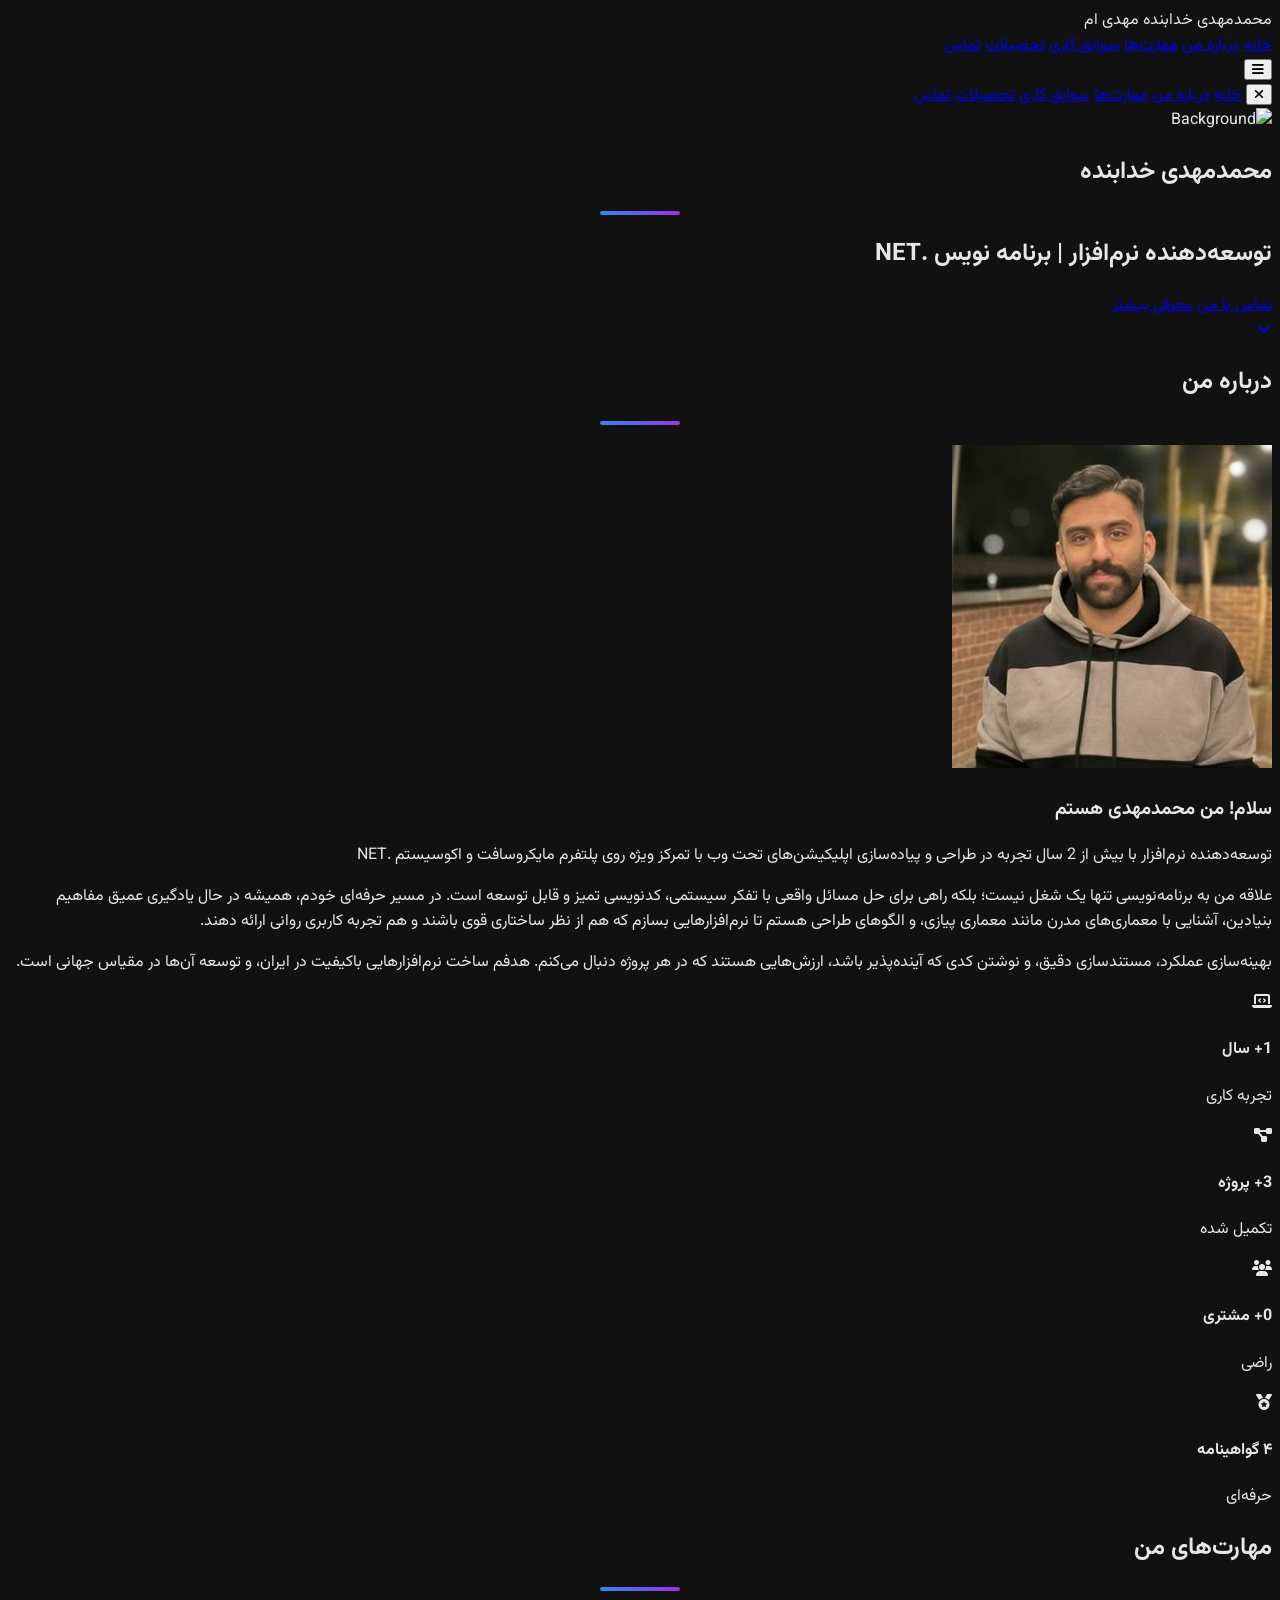
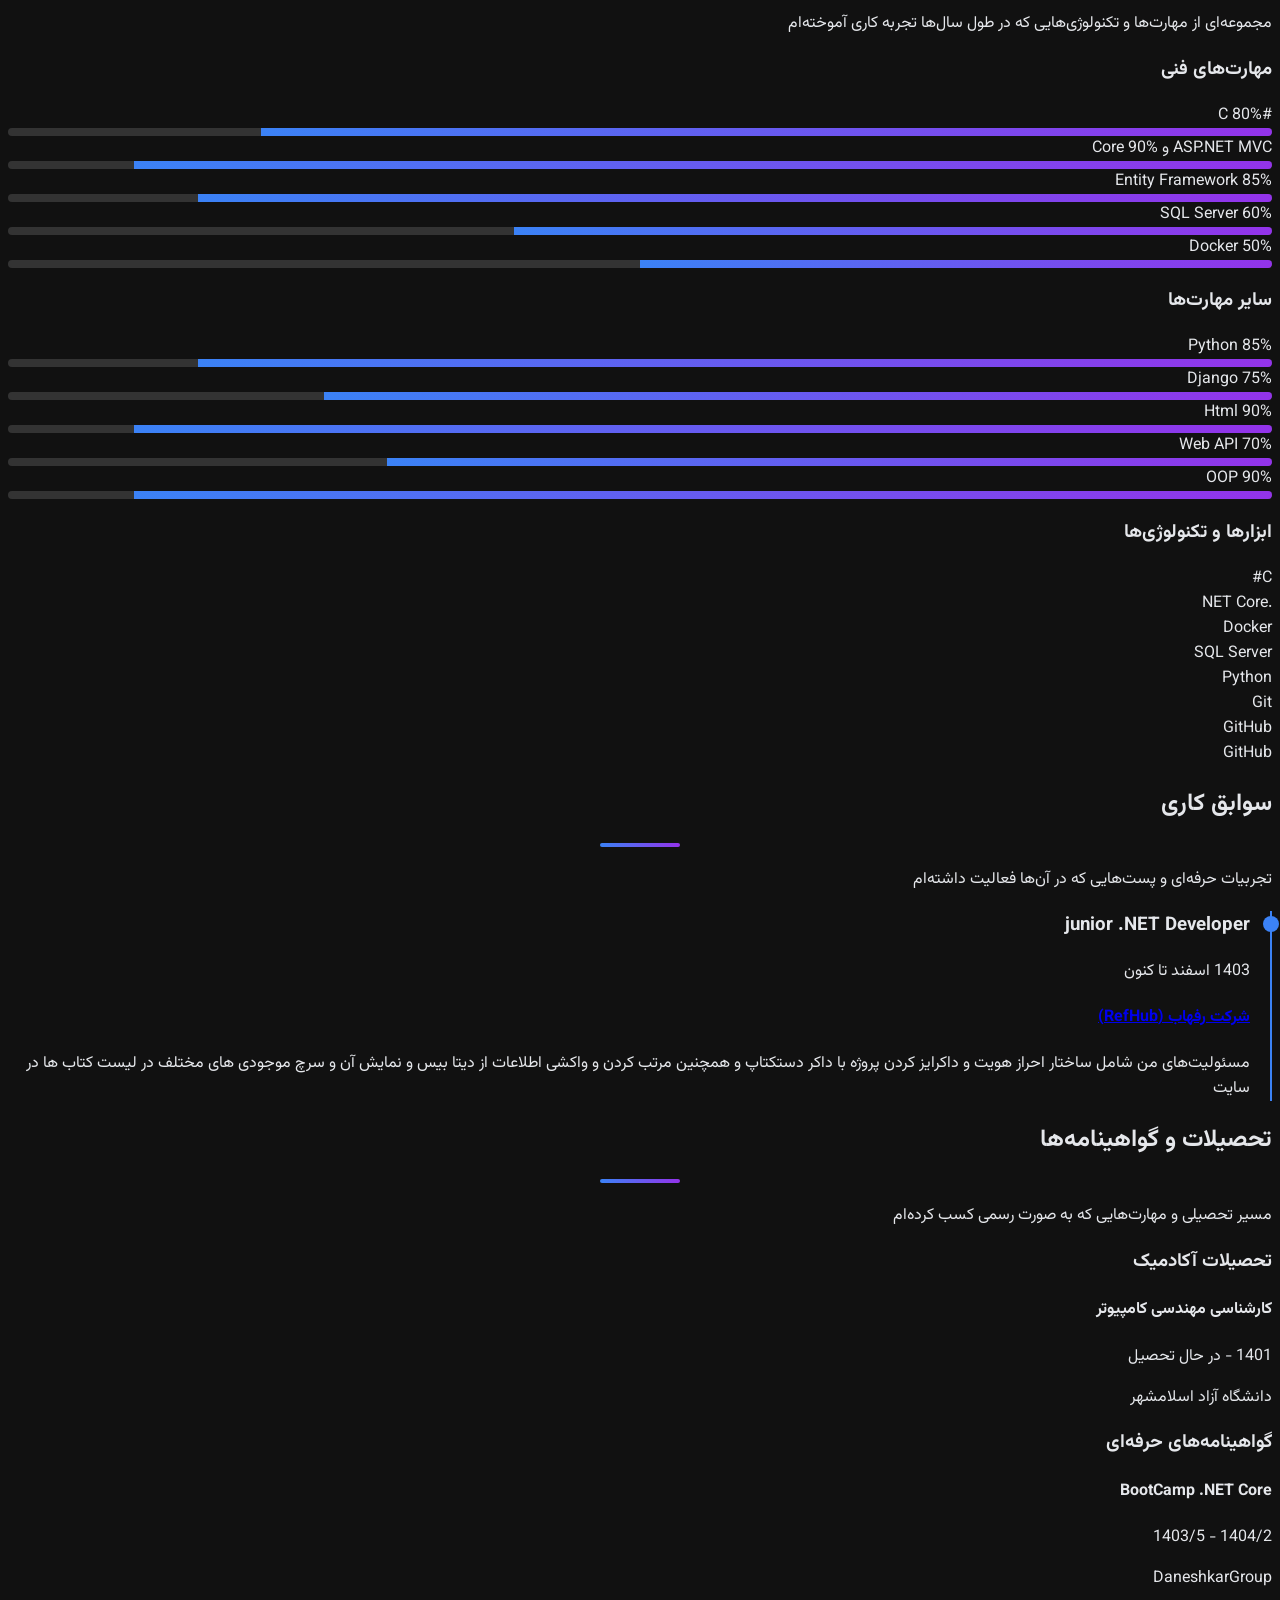
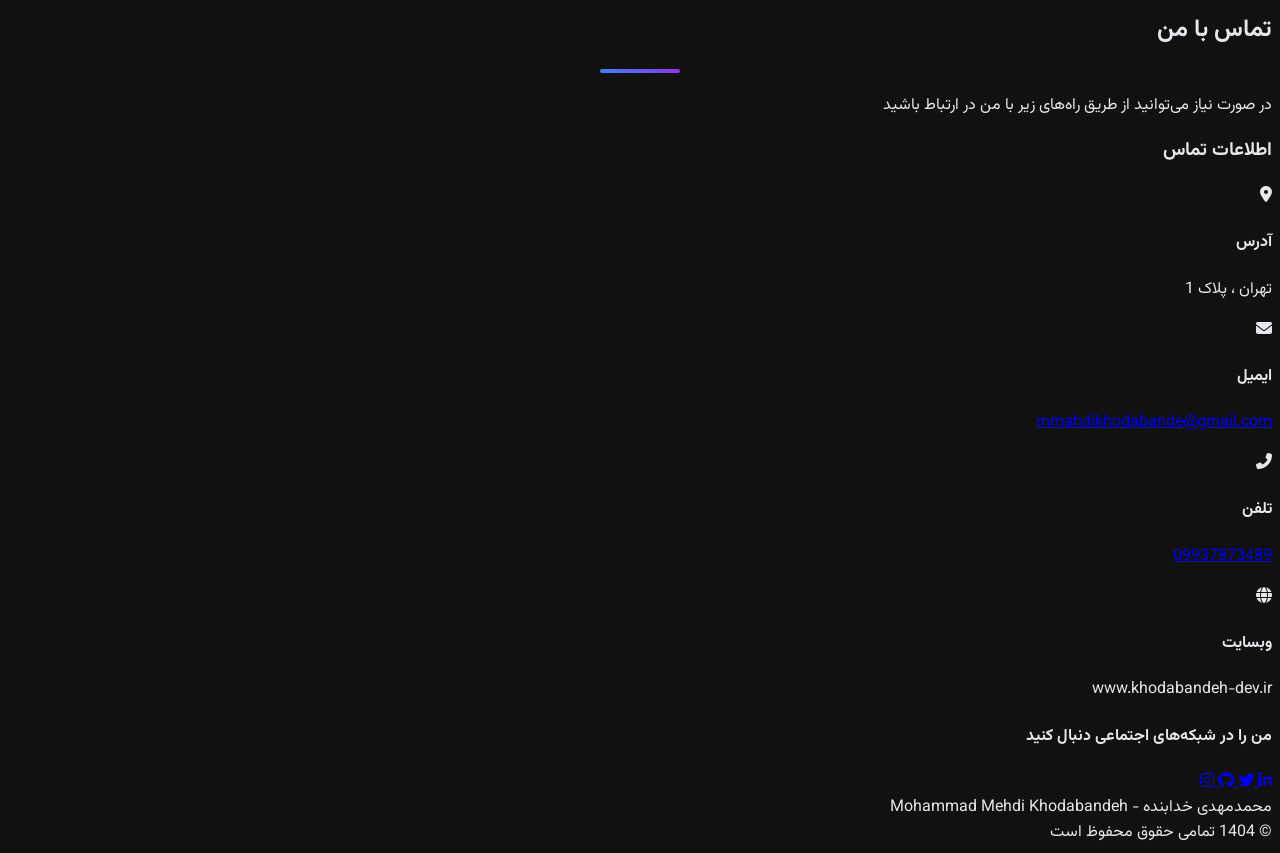
==== Index.html @ b0efc35e "Replace Resume_Front.html with Index.html content The Resume_Front.html file has been completely rep" ====
<!DOCTYPE html>
<html lang="fa" dir="rtl">
    <head>
        <meta charset="UTF-8">
        <meta name="viewport" content="width=device-width, initial-scale=1.0">
        <title>رزومه محمدمهدی خدابنده - توسعه‌دهنده نرم‌افزار</title>
        <script src="https://cdn.tailwindcss.com"></script>
        <link
            href="https://fonts.googleapis.com/css2?family=Vazirmatn:wght@100;400;700&display=swap"
            rel="stylesheet">
        <link rel="stylesheet"
            href="https://cdnjs.cloudflare.com/ajax/libs/font-awesome/6.4.0/css/all.min.css">
        <link rel="stylesheet"
            href="https://cdn.jsdelivr.net/gh/devicons/devicon@v2.15.1/devicon.min.css">

    <style>
        body {
            font-family: 'Vazirmatn', sans-serif;
            background-color: #111;
            color: #e5e7eb;
        }
        
        .hero-overlay {
            background: linear-gradient(135deg, rgba(0,0,0,0.9) 0%, rgba(0,0,0,0.3) 100%);
        }
        
        .nav-link {
            position: relative;
        }
        
        .nav-link::after {
            content: '';
            position: absolute;
            bottom: -5px;
            right: 0;
            width: 0;
            height: 2px;
            background-color: #3b82f6;
            transition: width 0.3s ease;
        }
        
        .nav-link:hover::after {
            width: 100%;
            left: 0;
        }
        
        .fade-in {
            animation: fadeIn 1s ease-in-out;
        }
        
        @keyframes fadeIn {
            from { opacity: 0; transform: translateY(20px); }
            to { opacity: 1; transform: translateY(0); }
        }
        
        .section-divider {
            width: 80px;
            height: 4px;
            background: linear-gradient(to right, #3b82f6, #9333ea);
            margin: 20px auto;
            border-radius: 2px;
        }
        
        .skill-bar {
            height: 8px;
            background-color: #333;
            border-radius: 4px;
            overflow: hidden;
        }
        
        .skill-progress {
            height: 100%;
            background: linear-gradient(to right, #3b82f6, #9333ea);
            transition: width 1s ease-in-out;
        }
        
        .timeline-item {
            border-right: 2px solid #3b82f6;
            padding-right: 20px;
            position: relative;
        }
        
        .timeline-item::before {
            content: '';
            position: absolute;
            width: 16px;
            height: 16px;
            border-radius: 50%;
            background-color: #3b82f6;
            right: -9px;
            top: 5px;
        }
    </style>
    </head>
    <body class="overflow-x-hidden">
        <!-- Navigation -->
        <nav class="fixed w-full z-50 bg-black bg-opacity-80 backdrop-blur-sm">
            <div class="container mx-auto px-6 py-4">
                <div class="flex justify-between items-center">
                    <div class="text-2xl font-bold text-blue-400">
                        <span class="hidden md:inline">محمدمهدی خدابنده</span>
                        <span class="md:hidden">مهدی ام </span>
                    </div>
                    <div class="hidden md:flex space-x-8 space-x-reverse">
                        <a href="#home"
                            class="nav-link text-gray-300 hover:text-white transition">خانه</a>
                        <a href="#about"
                            class="nav-link text-gray-300 hover:text-white transition">درباره
                            من</a>
                        <a href="#skills"
                            class="nav-link text-gray-300 hover:text-white transition">مهارت‌ها</a>
                        <a href="#experience"
                            class="nav-link text-gray-300 hover:text-white transition">سوابق
                            کاری</a>
                        <a href="#education"
                            class="nav-link text-gray-300 hover:text-white transition">تحصیلات</a>
                        <a href="#contact"
                            class="nav-link text-gray-300 hover:text-white transition">تماس</a>
                    </div>
                    <button class="md:hidden text-gray-300 focus:outline-none">
                        <i class="fas fa-bars text-xl"></i>
                    </button>
                </div>
            </div>
        </nav>

        <!-- Mobile Menu (hidden by default) -->
        <div
            class="fixed inset-0 z-40 bg-black bg-opacity-90 backdrop-blur-md hidden flex-col items-center justify-center space-y-8 space-y-reverse"
            id="mobileMenu">
            <button
                class="absolute top-6 left-6 text-gray-300 focus:outline-none"
                id="closeMenu">
                <i class="fas fa-times text-2xl"></i>
            </button>
            <a href="#home"
                class="text-xl text-gray-300 hover:text-white transition">خانه</a>
            <a href="#about"
                class="text-xl text-gray-300 hover:text-white transition">درباره
                من</a>
            <a href="#skills"
                class="text-xl text-gray-300 hover:text-white transition">مهارت‌ها</a>
            <a href="#experience"
                class="text-xl text-gray-300 hover:text-white transition">سوابق
                کاری</a>
            <a href="#education"
                class="text-xl text-gray-300 hover:text-white transition">تحصیلات</a>
            <a href="#contact"
                class="text-xl text-gray-300 hover:text-white transition">تماس</a>
        </div>

        <!-- Hero Section -->
        <section id="home"
            class="relative h-screen flex items-center justify-center">
            <div class="absolute inset-0">
                <img
                    src="https://images.unsplash.com/photo-1517694712202-14dd9538aa97?ixlib=rb-4.0.3&ixid=M3wxMjA3fDB8MHxwaG90by1wYWdlfHx8fGVufDB8fHx8fA%3D%3D&auto=format&fit=crop&w=2070&q=80"
                    alt="Background" class="w-full h-full object-cover">
                <div class="absolute inset-0 hero-overlay"></div>
            </div>

            <div class="relative z-10 text-center px-4 md:px-0 fade-in">
                <h1 class="text-4xl md:text-6xl font-bold mb-4">محمدمهدی
                    خدابنده</h1>
                <div class="section-divider mx-auto"></div>
                <h2 class="text-xl md:text-2xl text-gray-300 mb-8">توسعه‌دهنده
                    نرم‌افزار | برنامه نویس .NET</h2>
                <div class="flex justify-center space-x-4 space-x-reverse">
                    <a href="#contact"
                        class="px-6 py-3 bg-blue-600 hover:bg-blue-700 rounded-lg font-medium transition">تماس
                        با من</a>
                    <a href="#about"
                        class="px-6 py-3 border border-gray-600 hover:bg-gray-800 rounded-lg font-medium transition">معرفی
                        بیشتر</a>
                </div>
            </div>

            <a href="#about"
                class="absolute bottom-10 left-1/2 transform -translate-x-1/2 animate-bounce">
                <i class="fas fa-chevron-down text-gray-300 text-2xl"></i>
            </a>
        </section>

        <!-- About Section -->
        <section id="about" class="py-20 bg-gray-900">
            <div class="container mx-auto px-6">
                <div class="text-center mb-12">
                    <h2 class="text-3xl font-bold mb-4">درباره من</h2>
                    <div class="section-divider"></div>
                </div>

                <div class="flex flex-col md:flex-row items-center gap-12">
                    <div class="md:w-1/3">
                        <div
                            class="rounded-lg overflow-hidden border-4 border-gray-700 shadow-xl">
                            <img src="src/MehdiKh.jpg"
                                alt="MohammadMehdi Khodabandeh"
                                class="w-full h-auto">
                        </div>
                    </div>
                    <div class="md:w-2/3">
                        <h3 class="text-2xl font-semibold mb-6">سلام! من
                            محمدمهدی هستم</h3>
                        <p class="text-gray-300 mb-6 leading-relaxed">
                            توسعه‌دهنده نرم‌افزار با بیش از 2 سال تجربه در طراحی
                            و پیاده‌سازی اپلیکیشن‌های تحت وب با تمرکز ویژه روی
                            پلتفرم مایکروسافت و اکوسیستم .NET
                            <p class="text-gray-300 mb-8 leading-relaxed">
                                علاقه‌ من به برنامه‌نویسی تنها یک شغل نیست؛ بلکه
                                راهی برای حل مسائل واقعی با تفکر سیستمی، کدنویسی
                                تمیز و قابل توسعه است. در مسیر حرفه‌ای خودم،
                                همیشه در حال یادگیری عمیق مفاهیم بنیادین، آشنایی
                                با معماری‌های مدرن مانند معماری پیازی، و الگوهای
                                طراحی هستم تا نرم‌افزارهایی بسازم که هم از نظر
                                ساختاری قوی باشند و هم تجربه کاربری روانی ارائه
                                دهند.

                            </p>
                        </p>
                        <p class="text-gray-300 mb-8 leading-relaxed">
                            بهینه‌سازی عملکرد، مستندسازی دقیق، و نوشتن کدی که
                            آینده‌پذیر باشد، ارزش‌هایی هستند که در هر پروژه
                            دنبال می‌کنم. هدفم ساخت نرم‌افزارهایی باکیفیت در
                            ایران، و توسعه آن‌ها در مقیاس جهانی است.
                        </p>
                        <div class="grid grid-cols-2 md:grid-cols-4 gap-4">
                            <div class="bg-gray-800 p-4 rounded-lg text-center">
                                <div class="text-blue-400 text-2xl mb-2">
                                    <i class="fas fa-laptop-code"></i>
                                </div>
                                <h4 class="font-medium">1+ سال</h4>
                                <p class="text-gray-400 text-sm">تجربه کاری</p>
                            </div>
                            <div class="bg-gray-800 p-4 rounded-lg text-center">
                                <div class="text-blue-400 text-2xl mb-2">
                                    <i class="fas fa-project-diagram"></i>
                                </div>
                                <h4 class="font-medium">3+ پروژه</h4>
                                <p class="text-gray-400 text-sm">تکمیل شده</p>
                            </div>
                            <div class="bg-gray-800 p-4 rounded-lg text-center">
                                <div class="text-blue-400 text-2xl mb-2">
                                    <i class="fas fa-users"></i>
                                </div>
                                <h4 class="font-medium">0+ مشتری</h4>
                                <p class="text-gray-400 text-sm">راضی</p>
                            </div>
                            <div class="bg-gray-800 p-4 rounded-lg text-center">
                                <div class="text-blue-400 text-2xl mb-2">
                                    <i class="fas fa-medal"></i>
                                </div>
                                <h4 class="font-medium">۴ گواهینامه</h4>
                                <p class="text-gray-400 text-sm">حرفه‌ای</p>
                            </div>
                        </div>
                    </div>
                </div>
            </div>
        </section>

        <!-- Skills Section -->
        <section id="skills" class="py-20 bg-gray-800">
            <div class="container mx-auto px-6">
                <div class="text-center mb-12">
                    <h2 class="text-3xl font-bold mb-4">مهارت‌های من</h2>
                    <div class="section-divider"></div>
                    <p class="text-gray-400 mt-6 max-w-2xl mx-auto">مجموعه‌ای از
                        مهارت‌ها و تکنولوژی‌هایی که در طول سال‌ها تجربه کاری
                        آموخته‌ام</p>
                </div>

                <div class="grid md:grid-cols-2 gap-12">
                    <div>
                        <h3
                            class="text-xl font-semibold mb-6 border-b border-gray-700 pb-2">مهارت‌های
                            فنی</h3>

                        <div class="space-y-6">
                            <div>
                                <div class="flex justify-between mb-2">
                                    <span>#C</span>
                                    <span>80%</span>
                                </div>
                                <div class="skill-bar">
                                    <div class="skill-progress"
                                        style="width:80%"></div>
                                </div>
                            </div>

                            <div>
                                <div class="flex justify-between mb-2">
                                    <span>ASP.NET MVC و Core</span>
                                    <span>90%</span>
                                </div>
                                <div class="skill-bar">
                                    <div class="skill-progress"
                                        style="width:90%"></div>
                                </div>
                            </div>

                            <div>
                                <div class="flex justify-between mb-2">
                                    <span>Entity Framework</span>
                                    <span>85%</span>
                                </div>
                                <div class="skill-bar">
                                    <div class="skill-progress"
                                        style="width:85%"></div>
                                </div>
                            </div>

                            <div>
                                <div class="flex justify-between mb-2">
                                    <span>SQL Server</span>
                                    <span>60%</span>
                                </div>
                                <div class="skill-bar">
                                    <div class="skill-progress"
                                        style="width:60%"></div>
                                </div>
                            </div>

                            <div>
                                <div class="flex justify-between mb-2">
                                    <span>Docker</span>
                                    <span>50%</span>
                                </div>
                                <div class="skill-bar">
                                    <div class="skill-progress"
                                        style="width:50%"></div>
                                </div>
                            </div>
                        </div>
                    </div>

                    <div>
                        <h3
                            class="text-xl font-semibold mb-6 border-b border-gray-700 pb-2">سایر
                            مهارت‌ها</h3>

                        <div class="space-y-6">
                            <div>
                                <div class="flex justify-between mb-2">
                                    <span>Python</span>
                                    <span>85%</span>
                                </div>
                                <div class="skill-bar">
                                    <div class="skill-progress"
                                        style="width:85%"></div>
                                </div>
                            </div>

                            <div>
                                <div class="flex justify-between mb-2">
                                    <span>Django</span>
                                    <span>75%</span>
                                </div>
                                <div class="skill-bar">
                                    <div class="skill-progress"
                                        style="width:75%"></div>
                                </div>
                            </div>

                            <div>
                                <div class="flex justify-between mb-2">
                                    <span>Html</span>
                                    <span>90%</span>
                                </div>
                                <div class="skill-bar">
                                    <div class="skill-progress"
                                        style="width:90%"></div>
                                </div>
                            </div>

                            <div>
                                <div class="flex justify-between mb-2">
                                    <span>Web API</span>
                                    <span>70%</span>
                                </div>
                                <div class="skill-bar">
                                    <div class="skill-progress"
                                        style="width:70%"></div>
                                </div>
                            </div>

                            <div>
                                <div class="flex justify-between mb-2">
                                    <span>OOP</span>
                                    <span>90%</span>
                                </div>
                                <div class="skill-bar">
                                    <div class="skill-progress"
                                        style="width:90%"></div>
                                </div>
                            </div>
                        </div>
                    </div>
                </div>

                <div class="mt-16">
                    <h3
                        class="text-xl font-semibold mb-6 border-b border-gray-700 pb-2 text-center">ابزارها
                        و تکنولوژی‌ها</h3>

                    <div class="flex flex-wrap justify-center gap-6">
                        <!-- C# -->
                        <div
                            class="flex flex-col items-center p-4 bg-gray-700 rounded-lg w-24">
                            <i
                                class="devicon-csharp-plain colored text-3xl mb-2"></i>
                            <span class="text-sm">C#</span>
                        </div>

                        <!-- .NET Core -->
                        <div
                            class="flex flex-col items-center p-4 bg-gray-700 rounded-lg w-24">
                            <i
                                class="devicon-dotnetcore-plain colored text-3xl mb-2"></i>
                            <span class="text-sm">.NET Core</span>
                        </div>

                        <!-- Docker -->
                        <div
                            class="flex flex-col items-center p-4 bg-gray-700 rounded-lg w-24">
                            <i
                                class="devicon-docker-plain colored text-3xl mb-2"></i>
                            <span class="text-sm">Docker</span>
                        </div>

                        <!-- SQL Server -->
                        <div
                            class="flex flex-col items-center p-4 bg-gray-700 rounded-lg w-24">
                            <i
                                class="devicon-microsoftsqlserver-plain colored text-3xl mb-2"></i>
                            <span class="text-sm">SQL Server</span>
                        </div>

                        <!-- Python -->
                        <div
                            class="flex flex-col items-center p-4 bg-gray-700 rounded-lg w-24">
                            <i
                                class="devicon-python-plain colored text-3xl mb-2"></i>
                            <span class="text-sm">Python</span>
                        </div>

                        <!-- Git -->
                        <div
                            class="flex flex-col items-center p-4 bg-gray-700 rounded-lg w-24">
                            <i
                                class="devicon-git-plain colored text-3xl mb-2"></i>
                            <span class="text-sm">Git</span>
                        </div>

                        <!-- GitHub -->
                        <div
                            class="flex flex-col items-center p-4 bg-gray-700 rounded-lg w-24">
                            <i
                                class="devicon-github-original colored text-3xl mb-2"></i>
                            <span class="text-sm">GitHub</span>
                        </div>
                        <!-- Django -->
                        <div
                            class="flex flex-col items-center p-4 bg-gray-700 rounded-lg w-24">
                            <i
                                class="devicon-django-plain colored text-3xl mb-2"></i>
                            <span class="text-sm">GitHub</span>
                        </div>

                    </div>
                </div>
            </div>
        </section>

        <!-- Experience Section -->
        <section id="experience" class="py-20 bg-gray-900">
            <div class="container mx-auto px-6">
                <div class="text-center mb-12">
                    <h2 class="text-3xl font-bold mb-4">سوابق کاری</h2>
                    <div class="section-divider"></div>
                    <p class="text-gray-400 mt-6 max-w-2xl mx-auto">تجربیات
                        حرفه‌ای و پست‌هایی که در آن‌ها فعالیت داشته‌ام</p>
                </div>

                <div class="max-w-3xl mx-auto">
                    <div class="space-y-8 relative">
                        <div class="timeline-item pl-6">
                            <div
                                class="bg-gray-800 p-6 rounded-lg shadow-lg hover:shadow-xl transition">
                                <div
                                    class="flex justify-between items-center mb-2">
                                    <h3
                                        class="text-xl font-semibold">junior
                                        .NET Developer
                                    </h3>
                                    <span
                                        class="bg-blue-600 text-xs px-2 py-1 rounded">1403
                                        اسفند
                                        تا کنون</span>
                                </div>
                                <h4 class="text-blue-400 mb-3"><a href="https://refhub.ir/">شرکت رفهاب 
                                    (RefHub)</a></h4>
                                </h4>
                                <p class="text-gray-300">
                                مسئولیت‌های من شامل ساختار احراز هویت و داکرایز کردن پروژه با داکر دستکتاپ و همچنین مرتب کردن و واکشی اطلاعات از دیتا بیس و نمایش آن و سرچ موجودی های مختلف در لیست کتاب ها در سایت 
                                </p>
                            </div>
                        </div>
                    </div>
                </div>
            </div>
        </section>

        <!-- Education Section -->
        <section id="education" class="py-20 bg-gray-800">
            <div class="container mx-auto px-6">
                <div class="text-center mb-12">
                    <h2 class="text-3xl font-bold mb-4">تحصیلات و
                        گواهینامه‌ها</h2>
                    <div class="section-divider"></div>
                    <p class="text-gray-400 mt-6 max-w-2xl mx-auto">مسیر تحصیلی
                        و مهارت‌هایی که به صورت رسمی کسب کرده‌ام</p>
                </div>

                <div class="grid md:grid-cols-2 gap-8 max-w-5xl mx-auto">
                    <div
                        class="bg-gray-900 p-6 rounded-lg shadow-lg hover:shadow-xl transition">
                        <h3
                            class="text-xl font-semibold mb-4 border-b border-gray-700 pb-2">تحصیلات
                            آکادمیک</h3>
                        <div class="space-y-4">
                            <div>
                                <div class="flex justify-between items-center">
                                    <h4 class="text-blue-400">کارشناسی 
                                        مهندسی کامپیوتر</h4>
                                    <span
                                        class="text-xs bg-gray-700 px-2 py-1 rounded">1401 - در حال تحصیل 
                                        </span>
                                </div>
                                <p class="text-gray-400 text-sm">دانشگاه آزاد اسلامشهر</p>
                            </div> 
                        </div>
                    </div>

                    <div
                        class="bg-gray-900 p-6 rounded-lg shadow-lg hover:shadow-xl transition">
                        <h3
                            class="text-xl font-semibold mb-4 border-b border-gray-700 pb-2">گواهینامه‌های
                            حرفه‌ای</h3>
                        <div class="space-y-4">
                            <div>
                                <div class="flex justify-between items-center">
                                    <h4 class="text-blue-400">BootCamp .NET Core</h4>
                                    <span
                                        class="text-xs bg-gray-700 px-2 py-1 rounded">1404/2 - 1403/5</span>
                                </div>
                                <p class="text-gray-400 text-sm">DaneshkarGroup</p>
                            </div>
                            
                        </div>
                    </div>
                </div>
            </div>
        </section>

        <!-- Contact Section -->
        <section id="contact" class="py-20 bg-gray-900">
            <div class="container mx-auto px-6">
                <div class="text-center mb-12">
                    <h2 class="text-3xl font-bold mb-4">تماس با من</h2>
                    <div class="section-divider"></div>
                    <p class="text-gray-400 mt-6 max-w-2xl mx-auto">در صورت نیاز
                        می‌توانید از طریق راه‌های زیر با من در ارتباط باشید</p>
                </div>

                <div class="grid md:grid-cols-1 gap-12 max-w-5xl mx-auto">
                    <!-- <div>
                        <form class="space-y-6">
                            <div>
                                <label for="name"
                                    class="block text-sm font-medium text-gray-300 mb-1">نام
                                    و نام خانوادگی</label>
                                <input type="text" id="name"
                                    class="w-full px-4 py-3 bg-gray-800 border border-gray-700 rounded-lg focus:outline-none focus:ring-2 focus:ring-blue-500 focus:border-transparent">
                            </div>
                            <div>
                                <label for="email"
                                    class="block text-sm font-medium text-gray-300 mb-1">آدرس
                                    ایمیل</label>
                                <input type="email" id="email"
                                    class="w-full px-4 py-3 bg-gray-800 border border-gray-700 rounded-lg focus:outline-none focus:ring-2 focus:ring-blue-500 focus:border-transparent">
                            </div>
                            <div>
                                <label for="subject"
                                    class="block text-sm font-medium text-gray-300 mb-1">موضوع</label>
                                <input type="text" id="subject"
                                    class="w-full px-4 py-3 bg-gray-800 border border-gray-700 rounded-lg focus:outline-none focus:ring-2 focus:ring-blue-500 focus:border-transparent">
                            </div>
                            <div>
                                <label for="message"
                                    class="block text-sm font-medium text-gray-300 mb-1">پیام</label>
                                <textarea id="message" rows="5"
                                    class="w-full px-4 py-3 bg-gray-800 border border-gray-700 rounded-lg focus:outline-none focus:ring-2 focus:ring-blue-500 focus:border-transparent"></textarea>
                            </div>
                            <button type="submit"
                                class="w-full px-6 py-3 bg-blue-600 hover:bg-blue-700 rounded-lg font-medium transition">ارسال
                                پیام</button>
                        </form>
                    </div> -->

                    <div>
                        <div
                            class="bg-gray-800 p-8 rounded-lg shadow-lg h-full">
                            <h3 class="text-xl font-semibold mb-6">اطلاعات
                                تماس</h3>

                            <div class="space-y-6">
                                <div class="flex items-start">
                                    <div
                                        class="text-blue-400 text-xl mt-1 ml-4">
                                        <i class="fas fa-map-marker-alt"></i>
                                    </div>
                                    <div>
                                        <h4 class="font-medium">آدرس</h4>
                                        <p class="text-gray-400">تهران ، پلاک 1 </p>
                                    </div>
                                </div>

                                <div class="flex items-start">
                                    <div
                                        class="text-blue-400 text-xl mt-1 ml-4">
                                        <i class="fas fa-envelope"></i>
                                    </div>
                                    <div>
                                        <h4 class="font-medium">ایمیل</h4>
                                        <p
                                            class="text-gray-400"><a href="mailto:mmahdikhodabande@gmail.com" class="text-blue-400 hover:underline">mmahdikhodabande@gmail.com</a></p>
                                    </div>
                                </div>

                                <div class="flex items-start">
                                    <div
                                        class="text-blue-400 text-xl mt-1 ml-4">
                                        <i class="fas fa-phone-alt"></i>
                                    </div>
                                    <div>
                                        <h4 class="font-medium">تلفن</h4>
                                        <p class="text-gray-400"><a href="tel:+989937873489" class="text-blue-400 hover:underline">09937873489</a></p>
                                    </div>
                                </div>

                                <div class="flex items-start">
                                    <div
                                        class="text-blue-400 text-xl mt-1 ml-4">
                                        <i class="fas fa-globe"></i>
                                    </div>
                                    <div>
                                        <h4 class="font-medium">وبسایت</h4>
                                        <p
                                            class="text-gray-400">www.khodabandeh-dev.ir</p>
                                    </div>
                                </div>
                            </div>

                            <div class="mt-8">
                                <h4 class="font-medium mb-4">من را در شبکه‌های
                                    اجتماعی دنبال کنید</h4>
                                <div class="flex space-x-4 space-x-reverse">
                                    <a href="https://www.linkedin.com/in/m-mahdi-khodabande/"
                                        class="w-10 h-10 bg-gray-700 rounded-full flex items-center justify-center hover:bg-blue-600 transition">
                                        <i class="fab fa-linkedin-in"></i>
                                    </a>
                                    <a href="https://x.com/mehdi_kh_"
                                        class="w-10 h-10 bg-gray-700 rounded-full flex items-center justify-center hover:bg-blue-400 transition">
                                        <i class="fab fa-twitter"></i>
                                    </a>
                                    <a href="https://github.com/MehdiKh-hub"
                                        class="w-10 h-10 bg-gray-700 rounded-full flex items-center justify-center hover:bg-purple-600 transition">
                                        <i class="fab fa-github"></i>
                                    </a>
                                    <a href="https://www.instagram.com/m_mahdi_khodabande?igsh=MWV3c2RucXN6ZmUyZA=="
                                        class="w-10 h-10 bg-gray-700 rounded-full flex items-center justify-center hover:bg-red-500 transition">
                                        <i class="fab fa-instagram"></i>
                                    </a>
                                </div>
                            </div>
                        </div>
                    </div>
                </div>
            </div>
        </section>

        <!-- Footer -->
        <footer class="bg-black py-8">
            <div class="container mx-auto px-6">
                <div
                    class="flex flex-col md:flex-row justify-between items-center">
                    <div class="text-lg font-bold text-blue-400 mb-4 md:mb-0">
                        محمدمهدی خدابنده - Mohammad Mehdi Khodabandeh
                    </div>
                    <div class="text-gray-400 text-sm">
                        © 1404 تمامی حقوق محفوظ است
                    </div>
                </div>
            </div>
        </footer>

        <script>
        // Mobile menu toggle
        document.querySelector('button.md\\:hidden').addEventListener('click', function() {
            document.getElementById('mobileMenu').classList.remove('hidden');
            document.getElementById('mobileMenu').classList.add('flex');
        });
        
        document.getElementById('closeMenu').addEventListener('click', function() {
            document.getElementById('mobileMenu').classList.add('hidden');
            document.getElementById('mobileMenu').classList.remove('flex');
        });
        
        // Smooth scrolling for anchor links
        document.querySelectorAll('a[href^="#"]').forEach(anchor => {
            anchor.addEventListener('click', function(e) {
                e.preventDefault();
                
                document.querySelector(this.getAttribute('href')).scrollIntoView({
                    behavior: 'smooth'
                });
                
                // Close mobile menu if open
                if (!document.getElementById('mobileMenu').classList.contains('hidden')) {
                    document.getElementById('mobileMenu').classList.add('hidden');
                    document.getElementById('mobileMenu').classList.remove('flex');
                }
            });
        });
        
        // Animate skill bars on scroll
        function animateSkillBars() {
            const skillBars = document.querySelectorAll('.skill-progress');
            const skillsSection = document.getElementById('skills');
            const sectionTop = skillsSection.offsetTop - 300;
            
            if (window.scrollY > sectionTop) {
                skillBars.forEach(bar => {
                    const width = bar.style.width;
                    bar.style.width = '0';
                    setTimeout(() => {
                        bar.style.width = width;
                    }, 100);
                });
                
                // Remove event listener after animation
                window.removeEventListener('scroll', animateSkillBars);
            }
        }
        
        window.addEventListener('scroll', animateSkillBars);
    </script>
    </body>
</html>
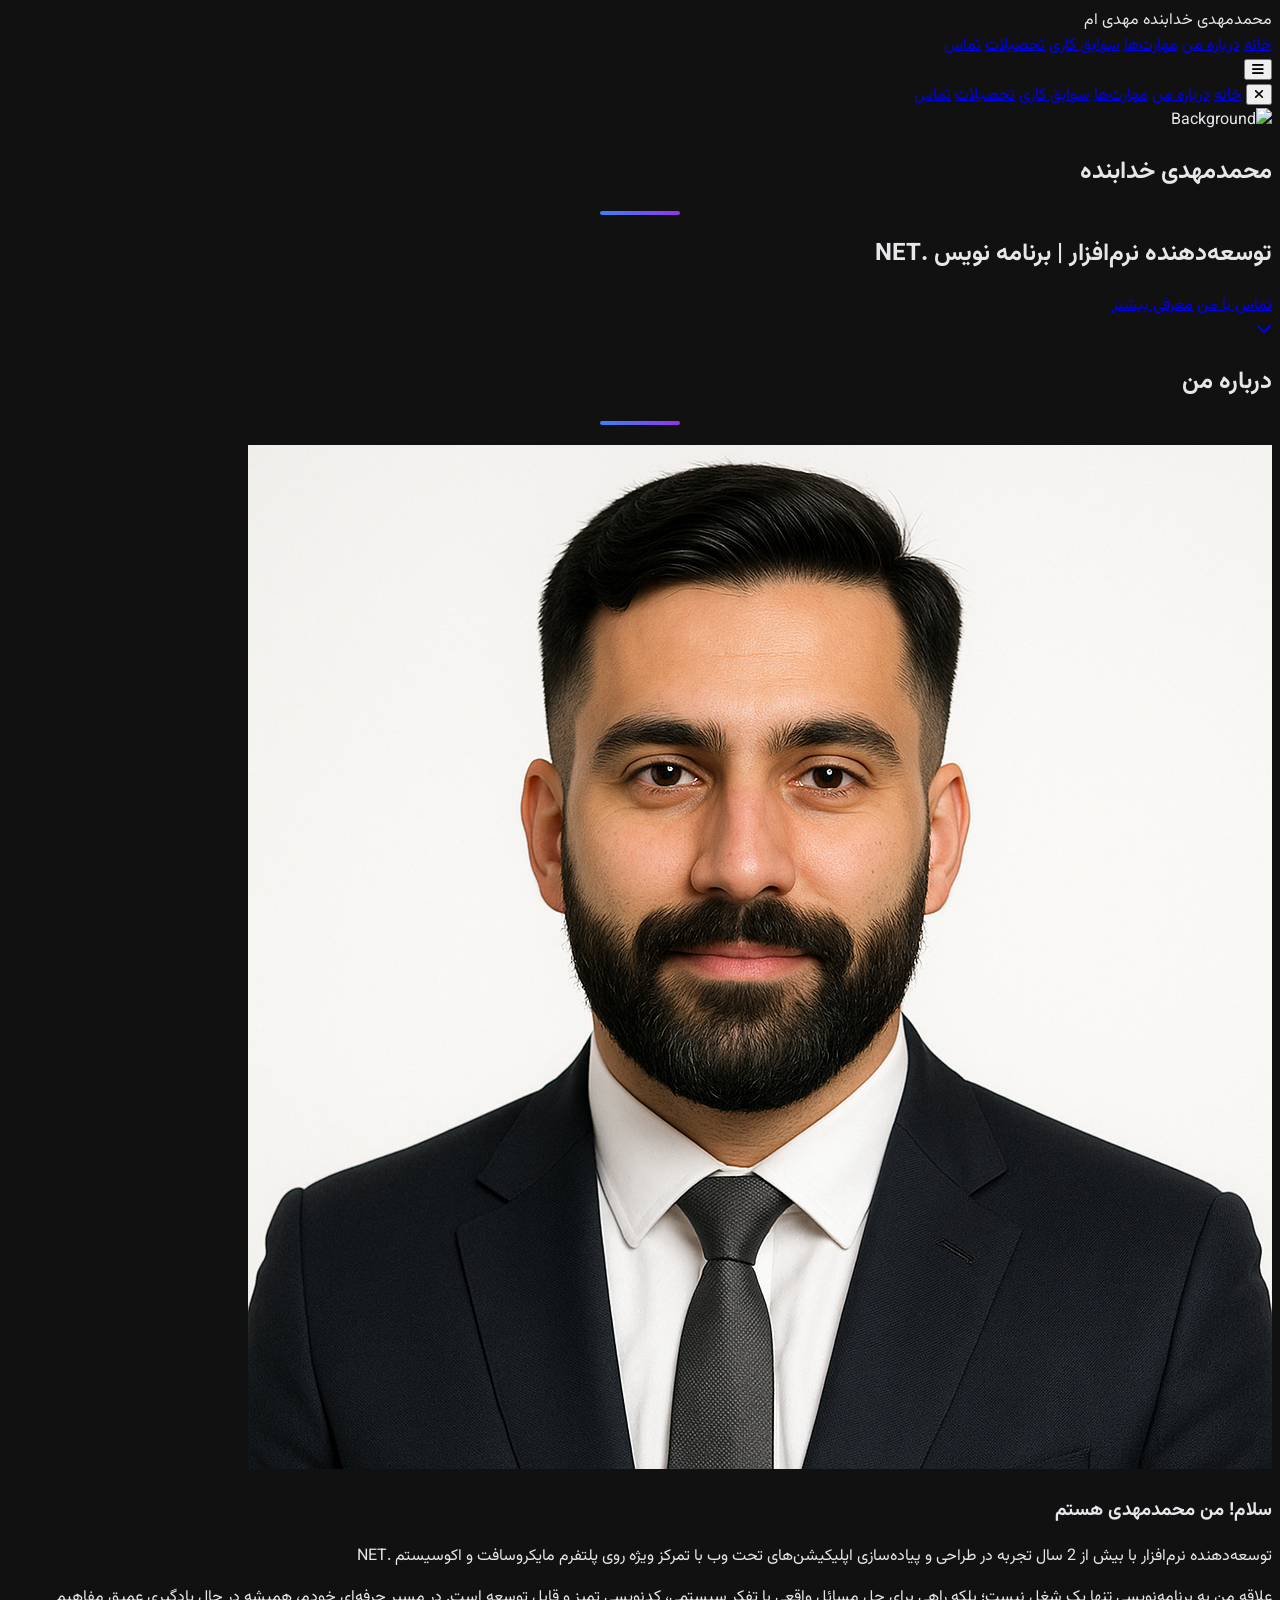
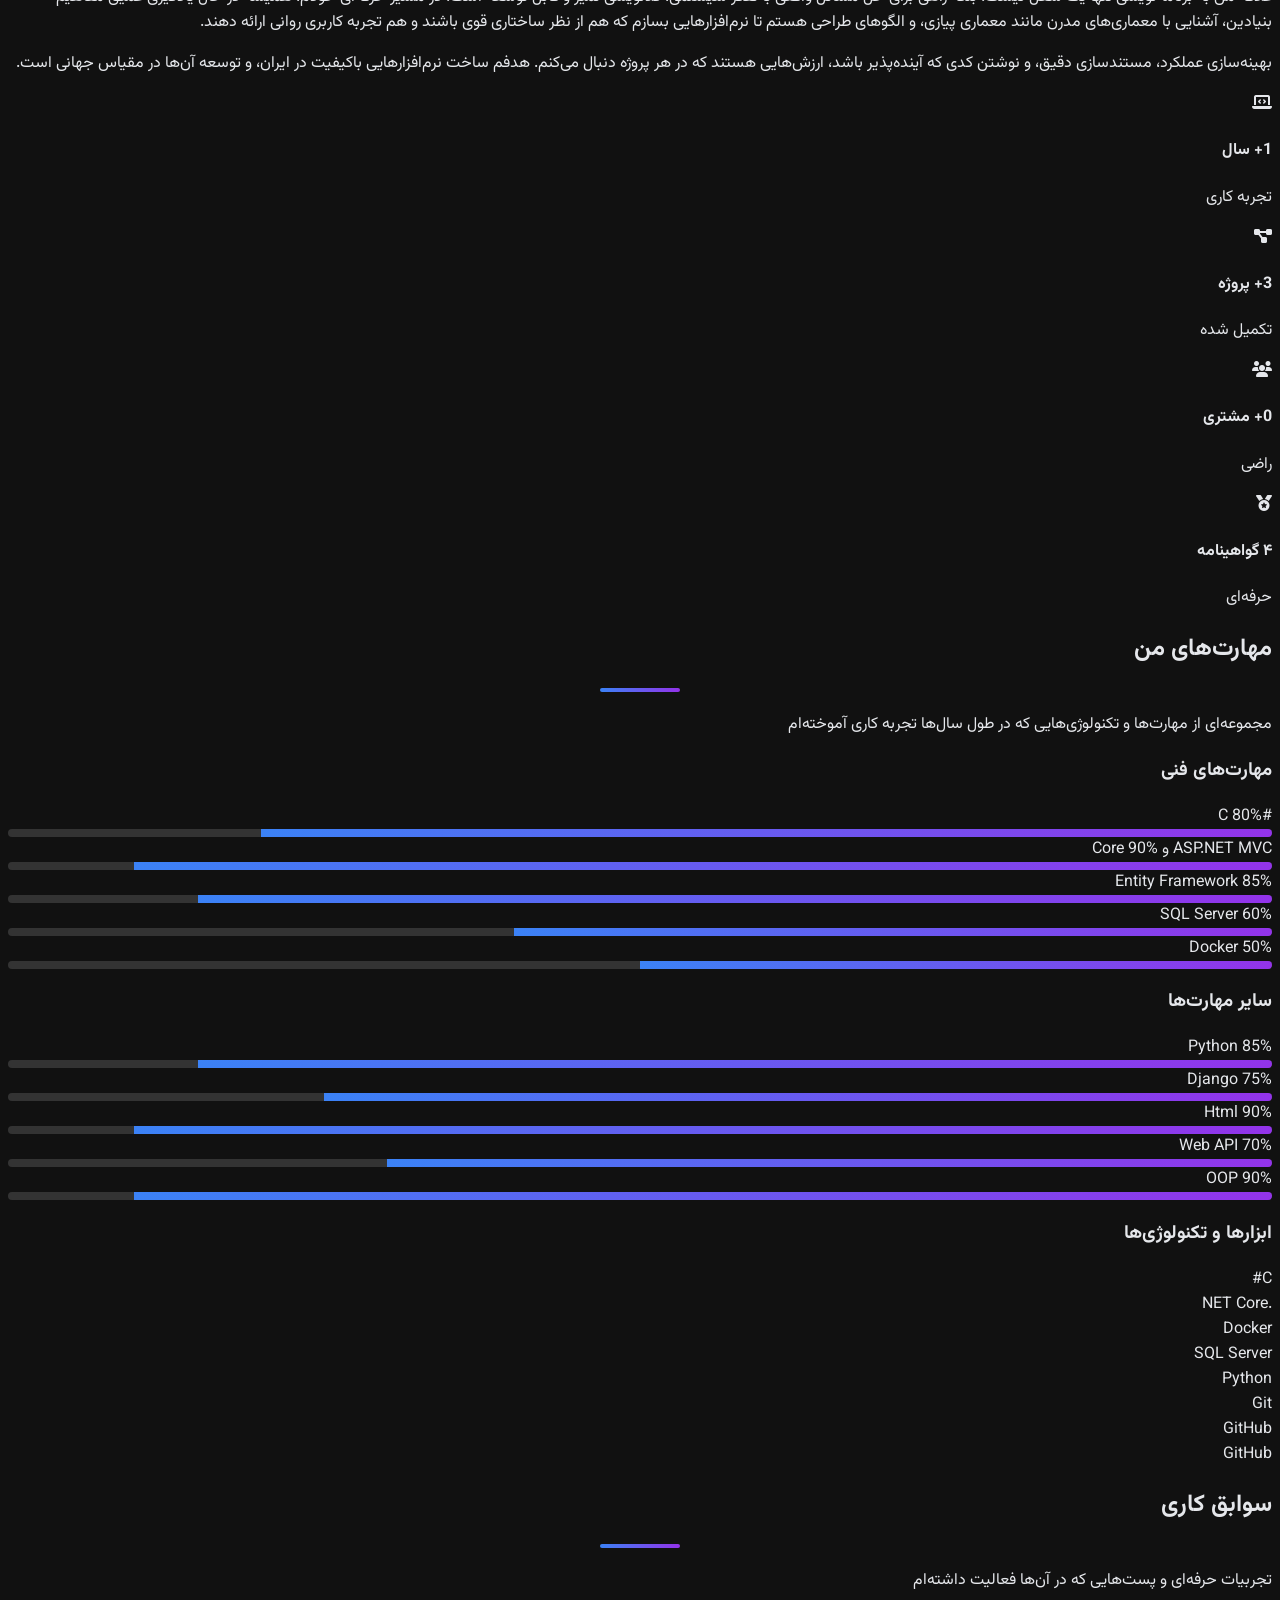
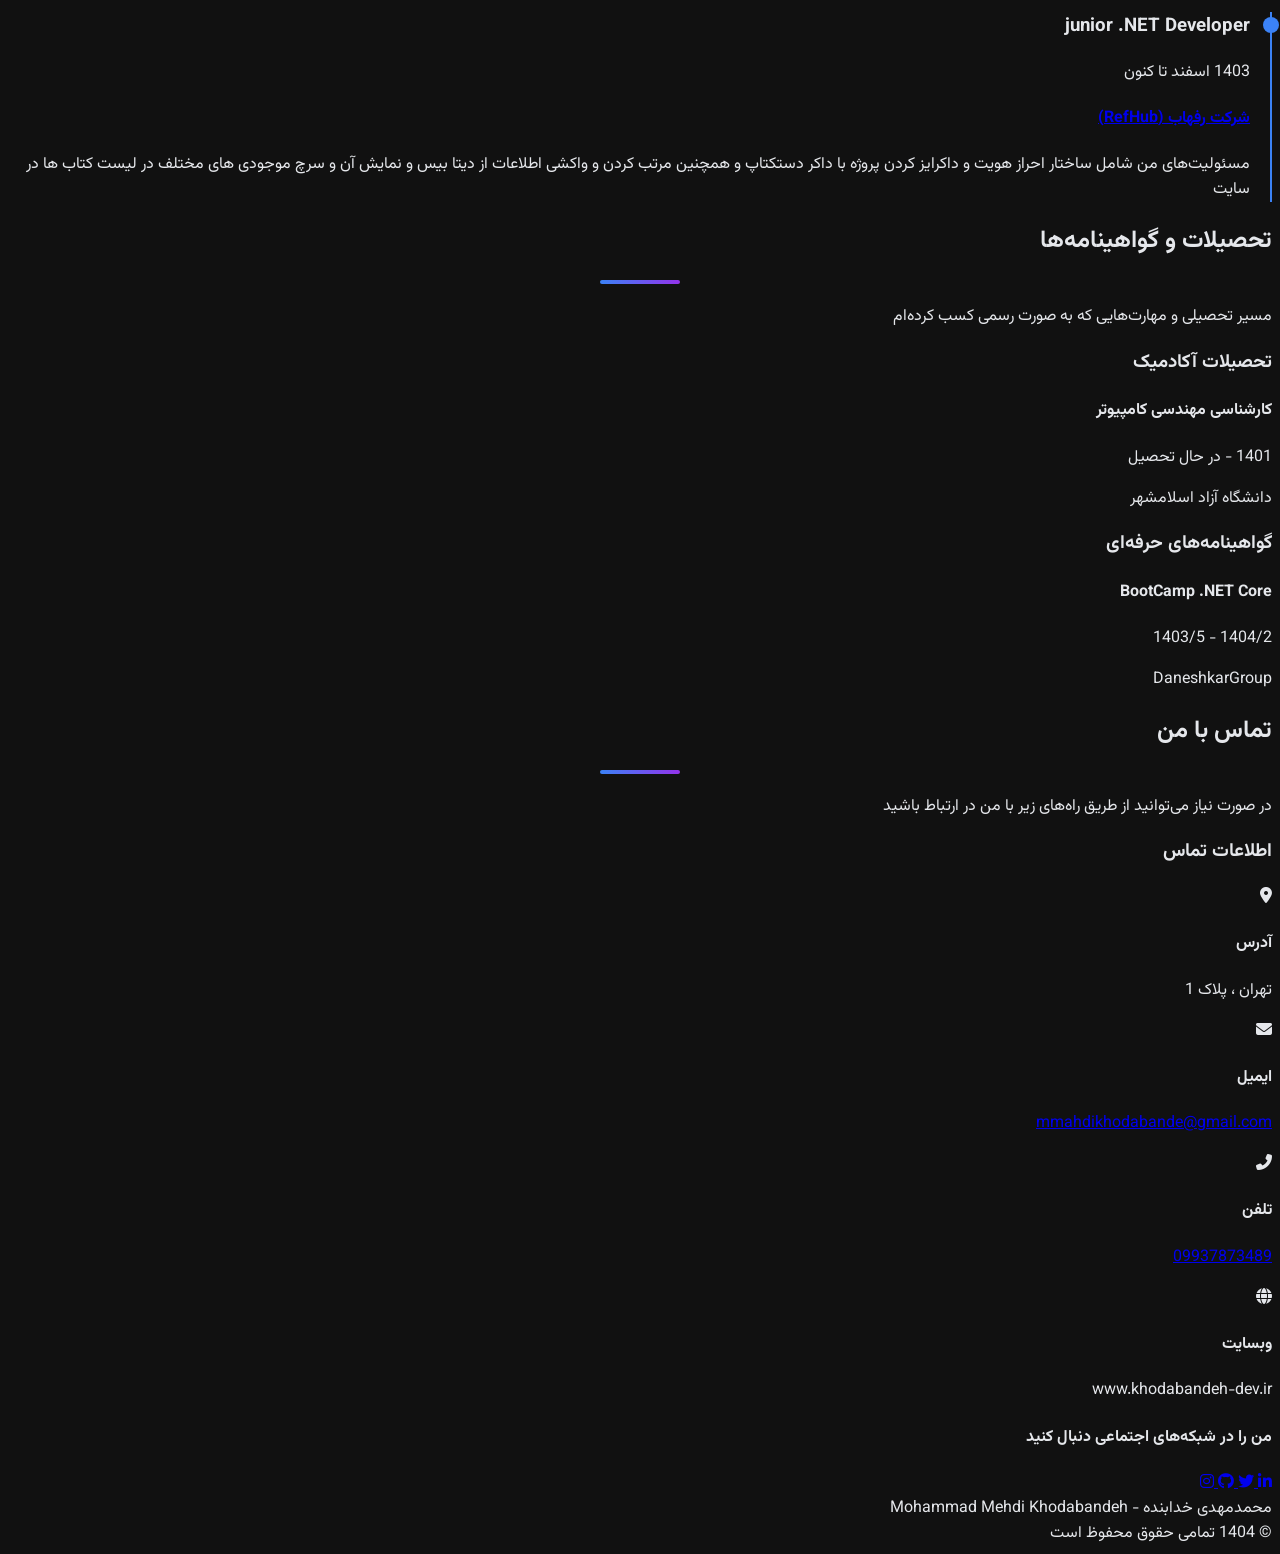
==== commit 728bb0ff: "Edit url photo" ====
--- a/Index.html
+++ b/Index.html
@@ -193,7 +193,7 @@
                     <div class="md:w-1/3">
                         <div
                             class="rounded-lg overflow-hidden border-4 border-gray-700 shadow-xl">
-                            <img src="src/MehdiKh.jpg"
+                            <img src="MehdiKh.png"
                                 alt="MohammadMehdi Khodabandeh"
                                 class="w-full h-auto">
                         </div>
